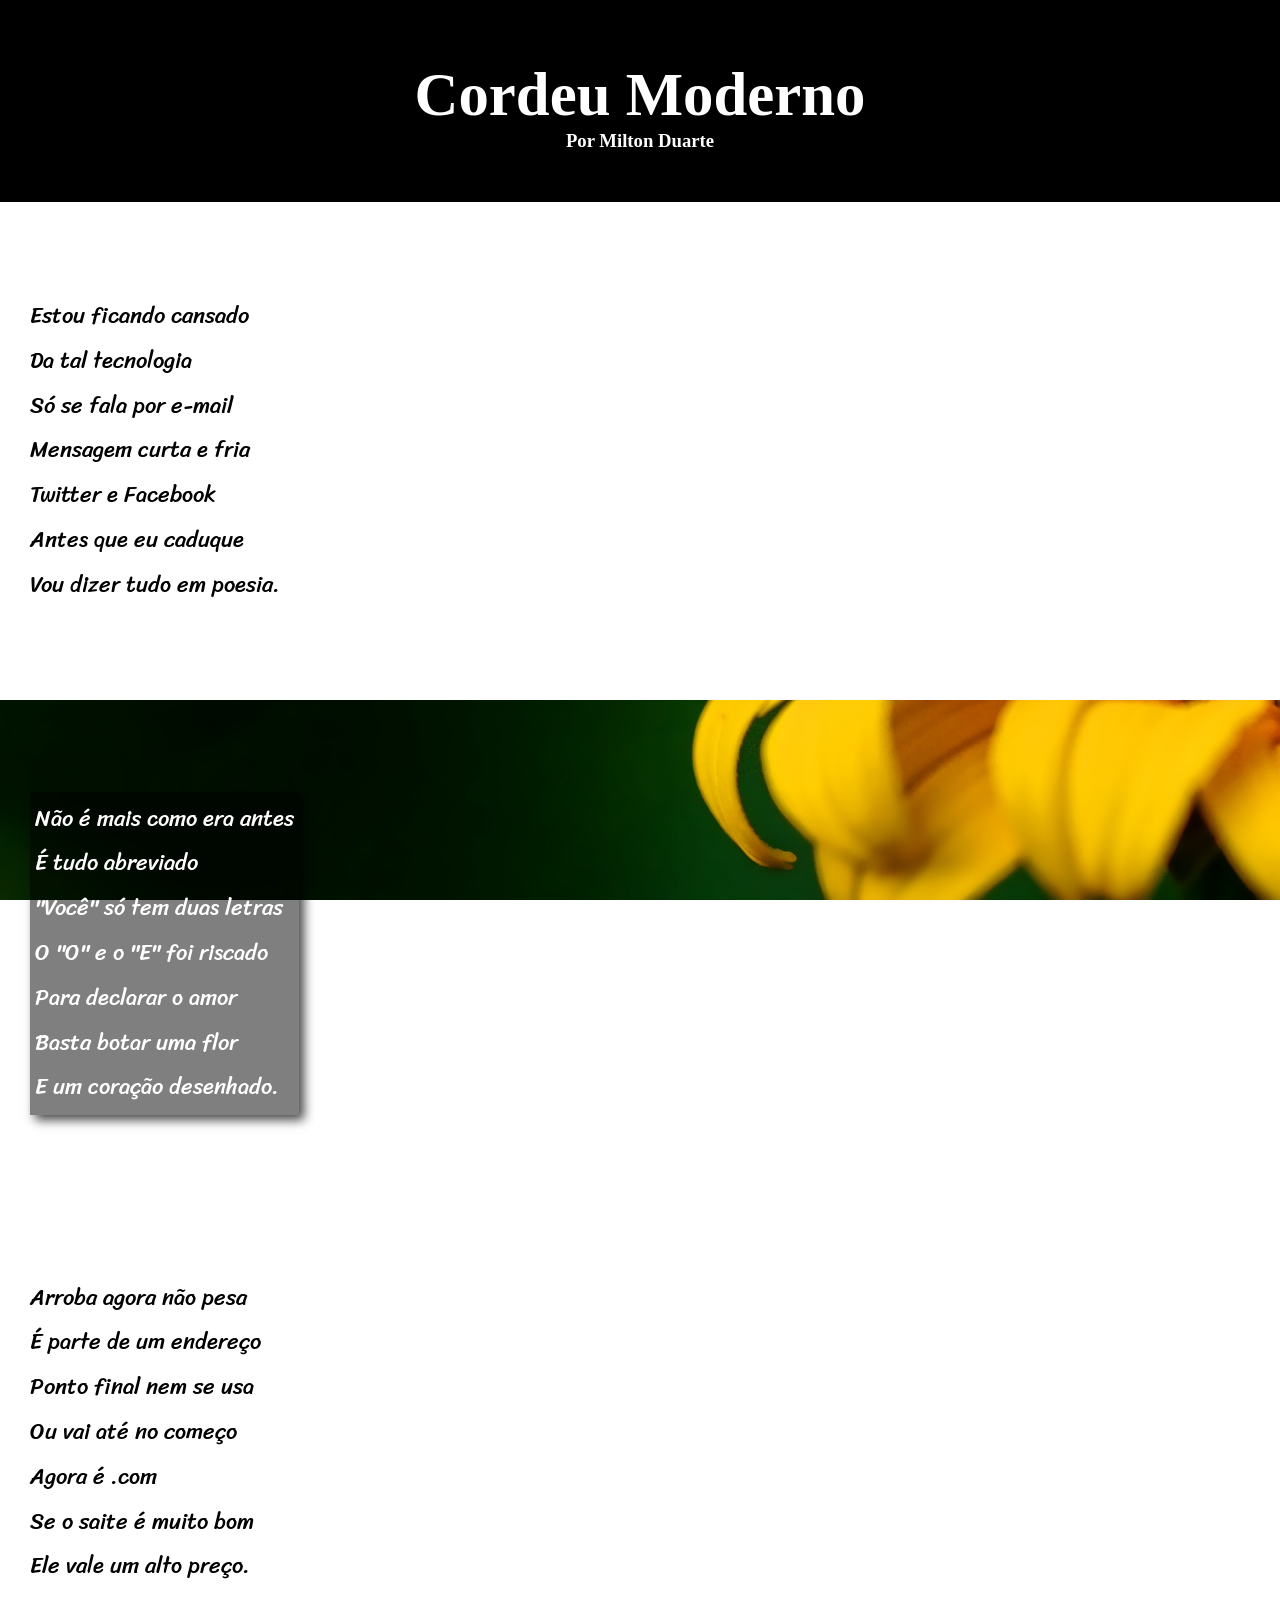
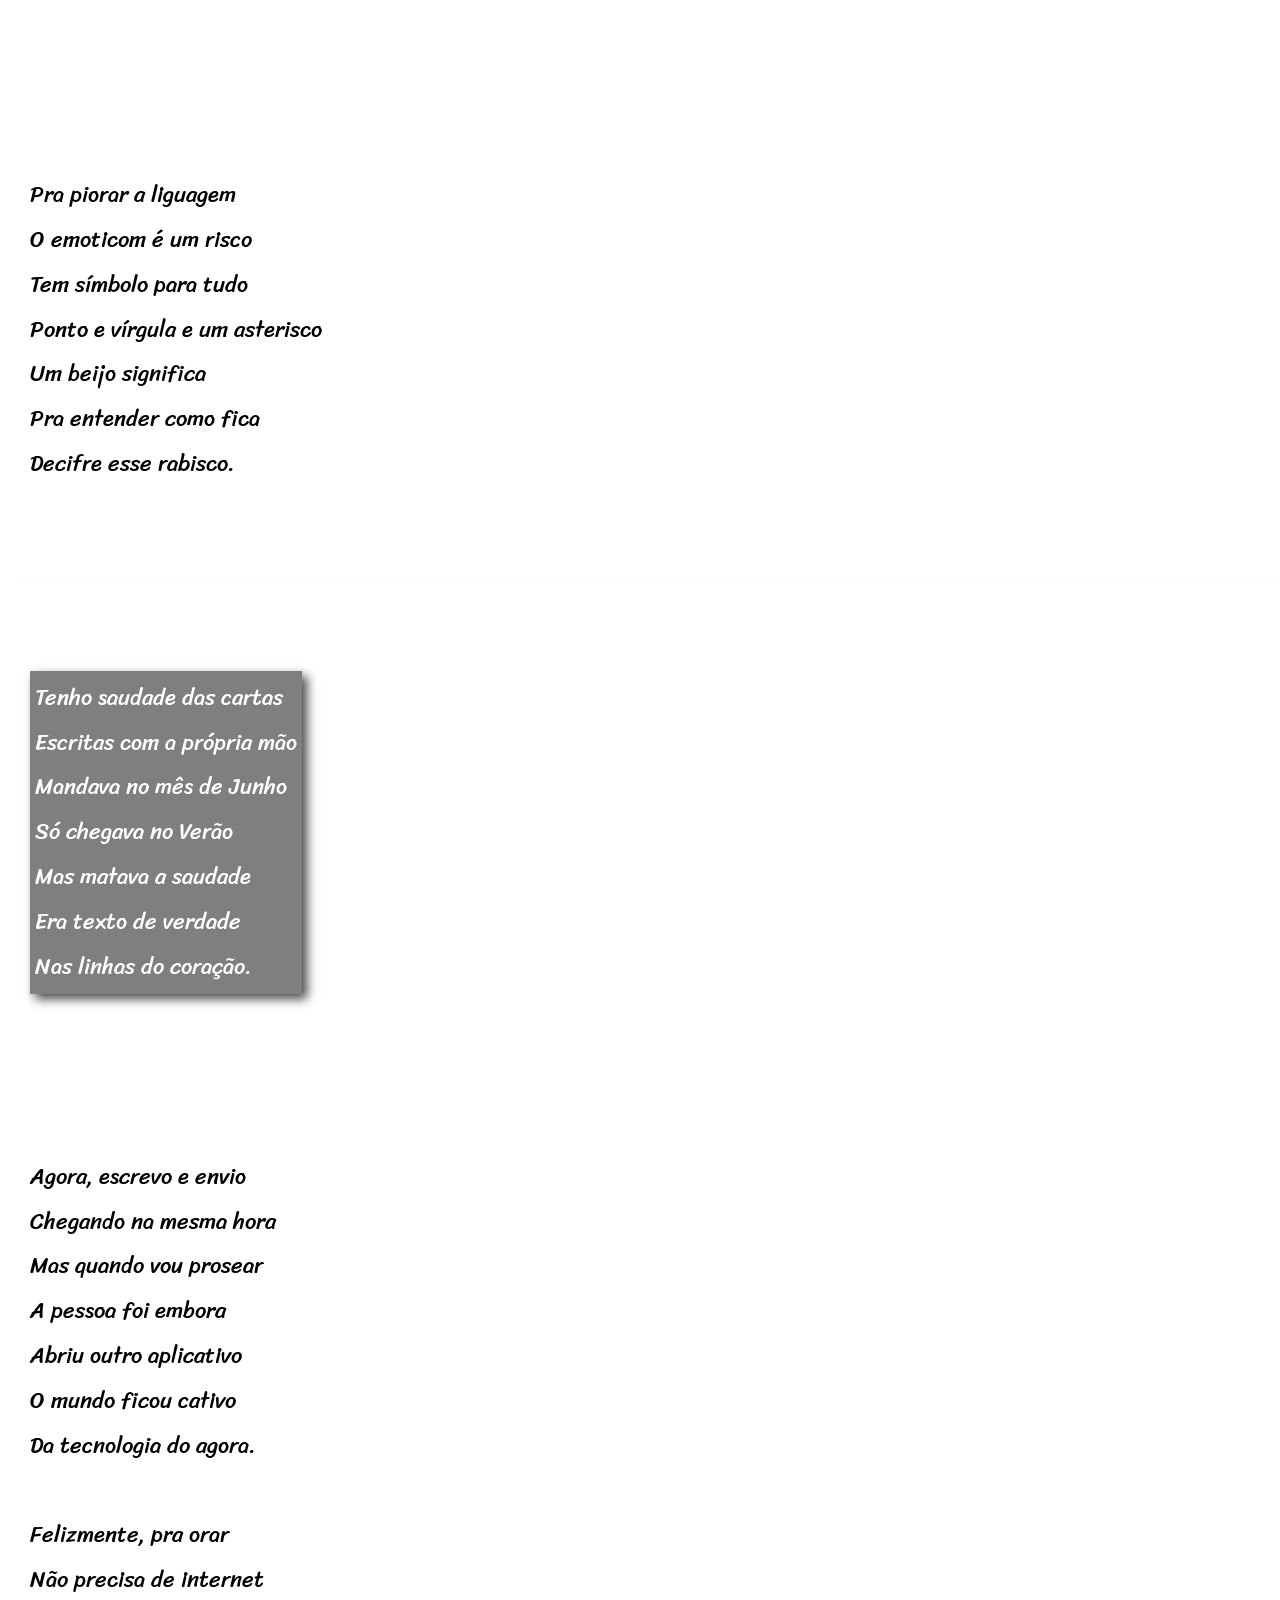
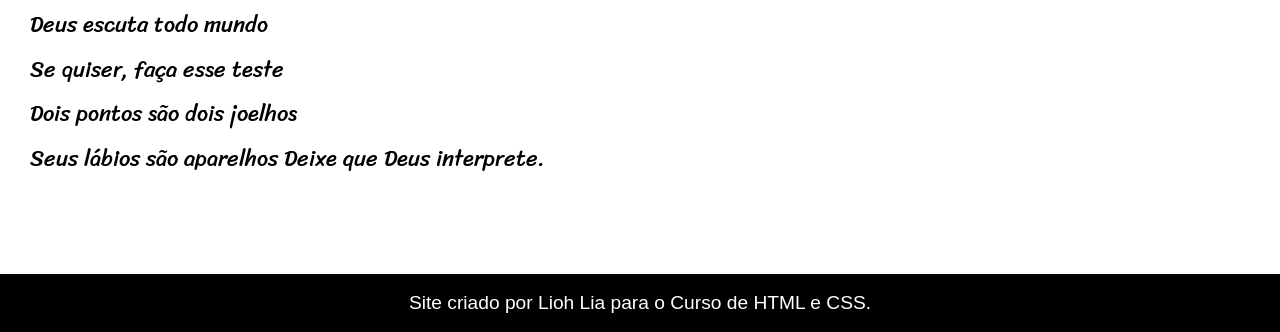
==== Desafios/dx12/index.html @ dc7f6979 "dx12" ====
<!DOCTYPE html>
<html lang="pt-br">
<head>
    <meta charset="UTF-8">
    <meta name="viewport" content="width=device-width, initial-scale=1.0">
    <title>Cordel</title>
    <style>
        * {
            margin: 0;
            padding: 0;
        }
        @font-face {
            font-family: 'PassionOne';
            src: url('fontes/PassionOne-bold.ttf')
            format('truetype'); 
        }
        @font-face {
            font-family: 'sriracha';
            src: url('fontes/Sriracha-Regular.ttf'); 
        }
        header {
            text-align: center;
            background-color: #000;
            color: #fff;
            padding: 60px 50px 50px 50px;
        }
        a {
            color: #fff;
            text-decoration: none;
        }
        a:hover {
            text-decoration: underline;
        }
        
        h1 {
            font-family: 'PassionOne';
            font-size: 3.8em;
        }

        p {
            font-family: 'sriracha';
            font-size: 1.4em;
            text-align: left;
            line-height: 2em;   
        }

        .normal {
            padding: 92px 0px 92px 30px;
            background-color: white;
            
        }
        .image {
            background-image: url('imagens/background001.jpg');
            background-size: cover;
            background-position: right top;
            padding: 92px 0px 92px 30px;
            background-attachment: fixed;
            background-repeat: no-repeat;
            height: 300px;
            box-shadow: 10px 10px 10px #0000006c;      
        }
        .image2 {
            background-image: url('imagens/background002.jpg');
            background-size: cover;
            background-position: bottom;
            padding: 92px 0px 92px 30px;
            background-attachment: fixed;
            background-repeat: no-repeat;
            height: 300px;
            box-shadow: 10px 10px 10px #0000006c;
        }
        .poesia {
            color: #fff;
            background-color: rgba(0, 0, 0, 0.5);
            padding: 5px;
            display: inline-block;
            box-shadow: 5px 5px 10px #000000b9;  
        }
        footer {
            background-color: #000;
            color: #fff;
        }
        footer p {
            text-align: center;
            padding: 10px;
            font-family: Arial, Helvetica, sans-serif;
            font-size: 1.2em;
        }
    </style>
</head>
<body>
    <header>
        <h1>Cordeu Moderno</h1>
        <h3>Por <a href="https://www.recantodasletras.com.br/poesias/3186743" target="_blank">Milton Duarte</a></h3>
    </header>
    

<main>
    <section class="normal">
        <p>
            Estou ficando cansado</br>
            Da tal tecnologia</br>
            Só se fala por e-mail</br>
            Mensagem curta e fria</br>
            Twitter e Facebook</br>
            Antes que eu caduque</br>
            Vou dizer tudo em poesia.</br>
        </p>
    </section>
    
    <section class="image">
        <p class="poesia">
            Não é mais como era antes</br>
            É tudo abreviado</br>
            "Você" só tem duas letras</br>
            O "O" e o "E" foi riscado</br>
            Para declarar o amor</br>
            Basta botar uma flor</br>
            E um coração desenhado.</br>
        </p>
    </section>
    
    <section class="normal">
        <p>
            Arroba agora não pesa</br>
            É parte de um endereço</br>
            Ponto final nem se usa</br>
            Ou vai até no começo</br>
            Agora é .com</br>
            Se o saite é muito bom</br>
            Ele vale um alto preço.</br>
        </p>
    </section>
    
    <section class="normal">
        <p>
            Pra piorar a liguagem</br>
            O emoticom é um risco</br>
            Tem símbolo para tudo</br>
            Ponto e vírgula e um asterisco</br>
            Um beijo significa</br>
            Pra entender como fica</br>
            Decifre esse rabisco.</br>
        </p>
    </section>

    <section class="image2">
        <p class="poesia">
             Tenho saudade das cartas</br>
            Escritas com a própria mão</br>
            Mandava no mês de Junho</br>
            Só chegava no Verão</br>
            Mas matava a saudade</br>
            Era texto de verdade</br>
            Nas linhas do coração.</br>
        </p>
    </section>
    
    <section class="normal">
        <p>
            Agora, escrevo e envio</br>
            Chegando na mesma hora</br>
            Mas quando vou prosear</br>
            A pessoa foi embora</br>
            Abriu outro aplicativo</br>
            O mundo ficou cativo</br>
            Da tecnologia do agora.</br>
            <br>
            Felizmente, pra orar</br>
            Não precisa de internet</br>
            Deus escuta todo mundo</br>
            Se quiser, faça esse teste</br>
            Dois pontos são dois joelhos</br>
            Seus lábios são aparelhos
            Deixe que Deus interprete.</br>
        </p>
    </section>
</main>
<footer>
    <p>Site criado por Lioh Lia para o Curso de HTML e CSS.</p>
</footer>
    
</body>
</html>
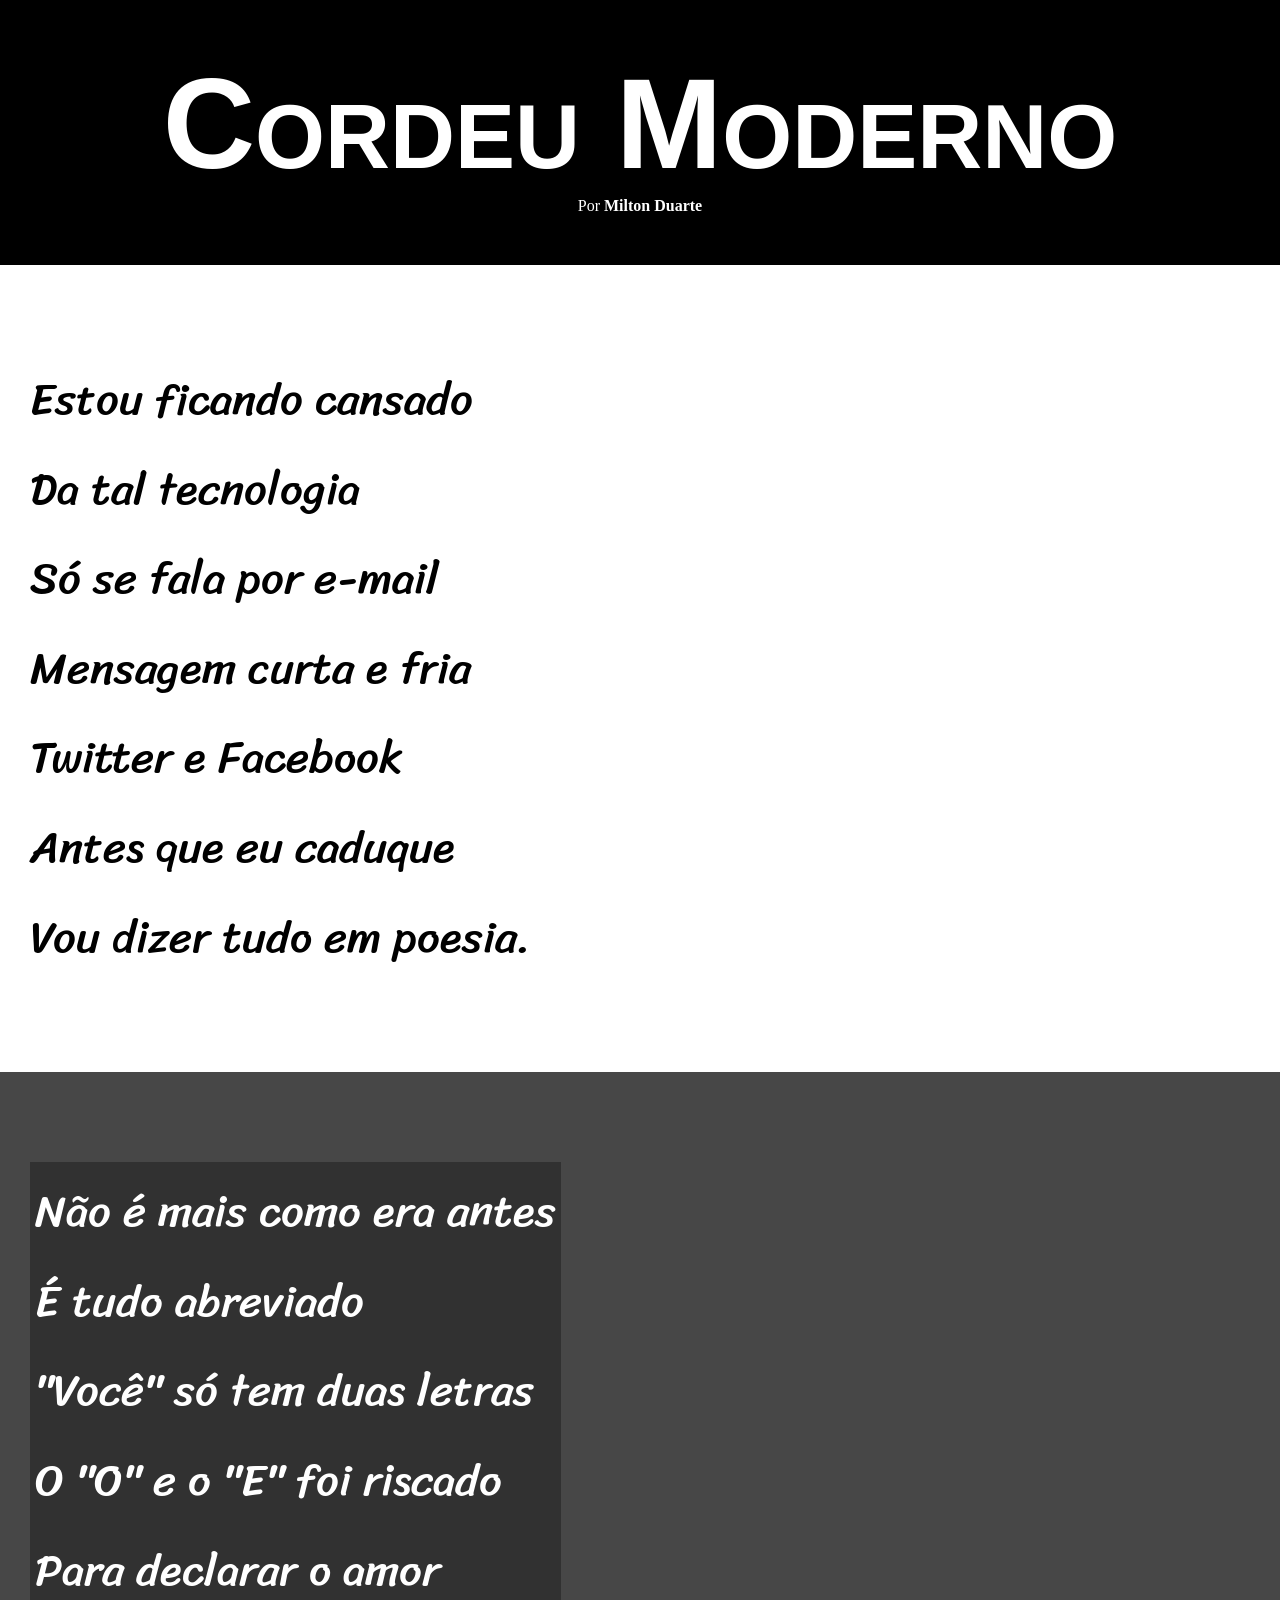
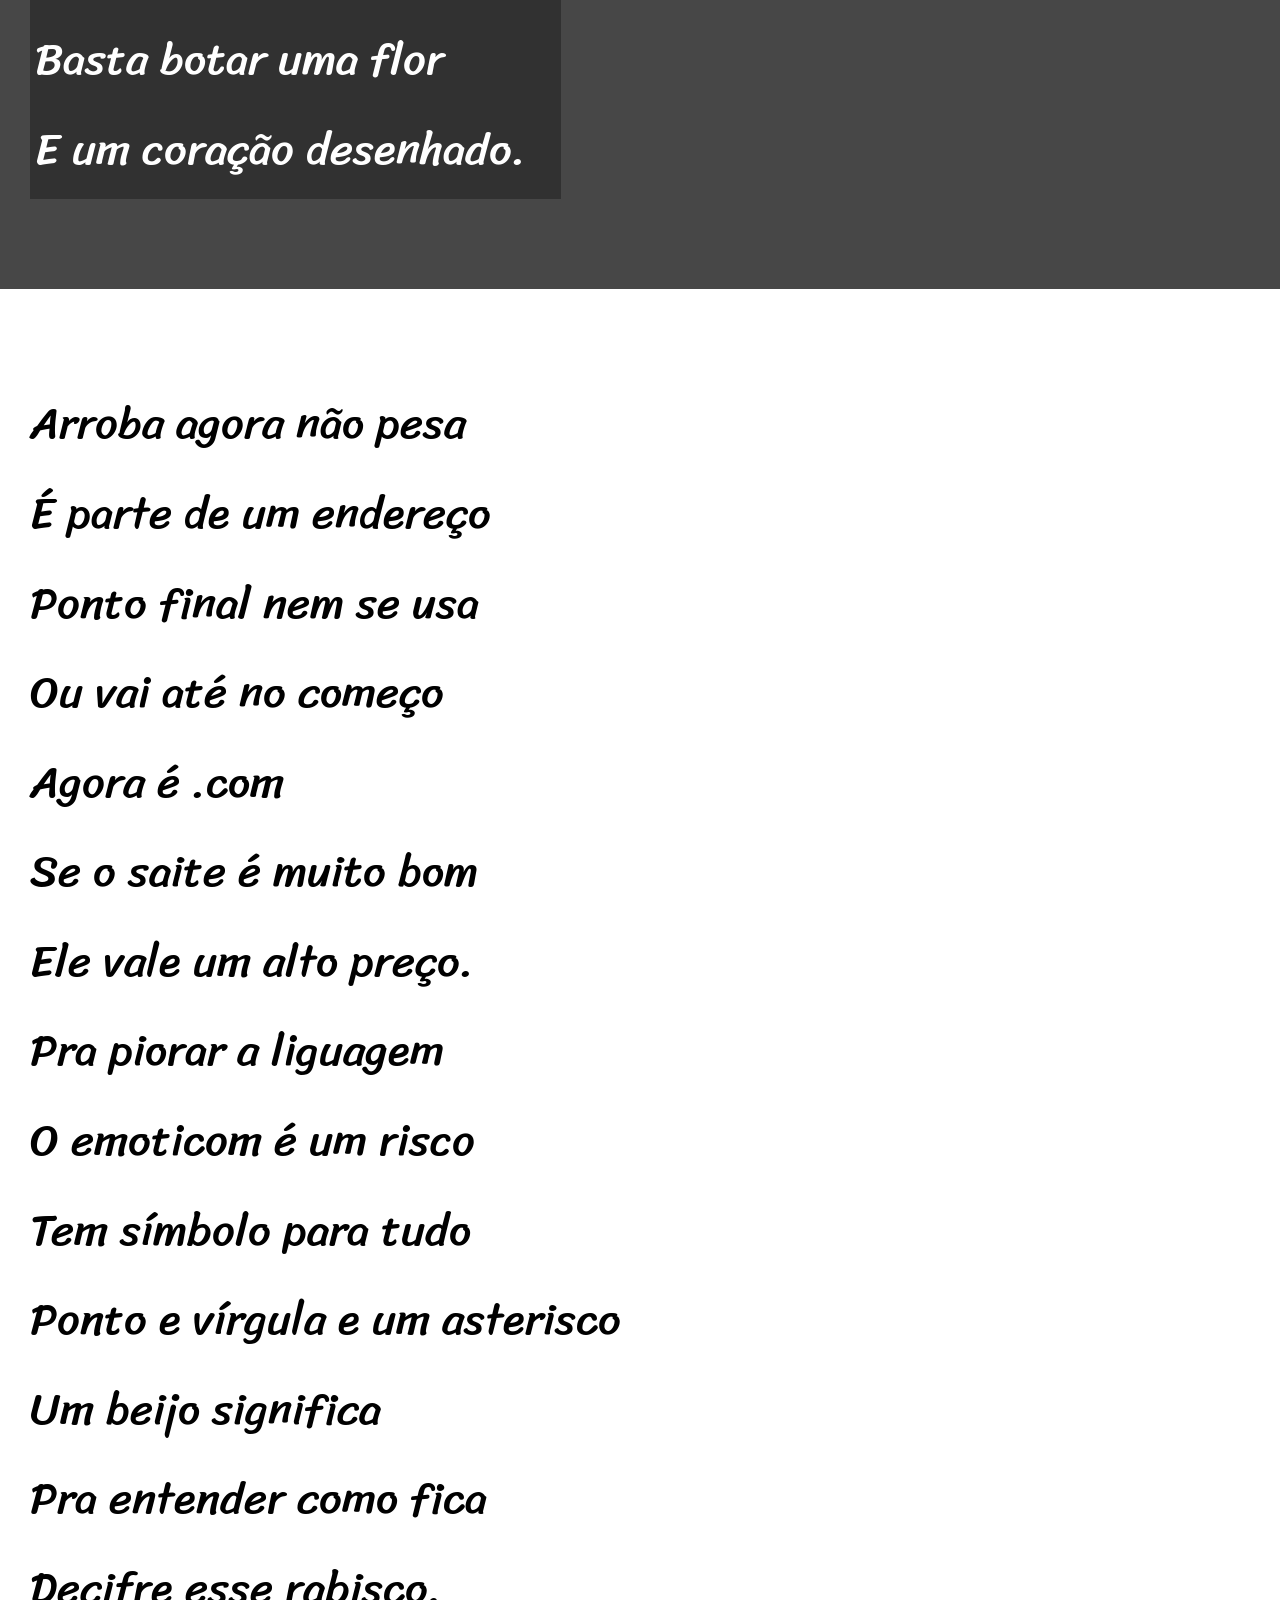
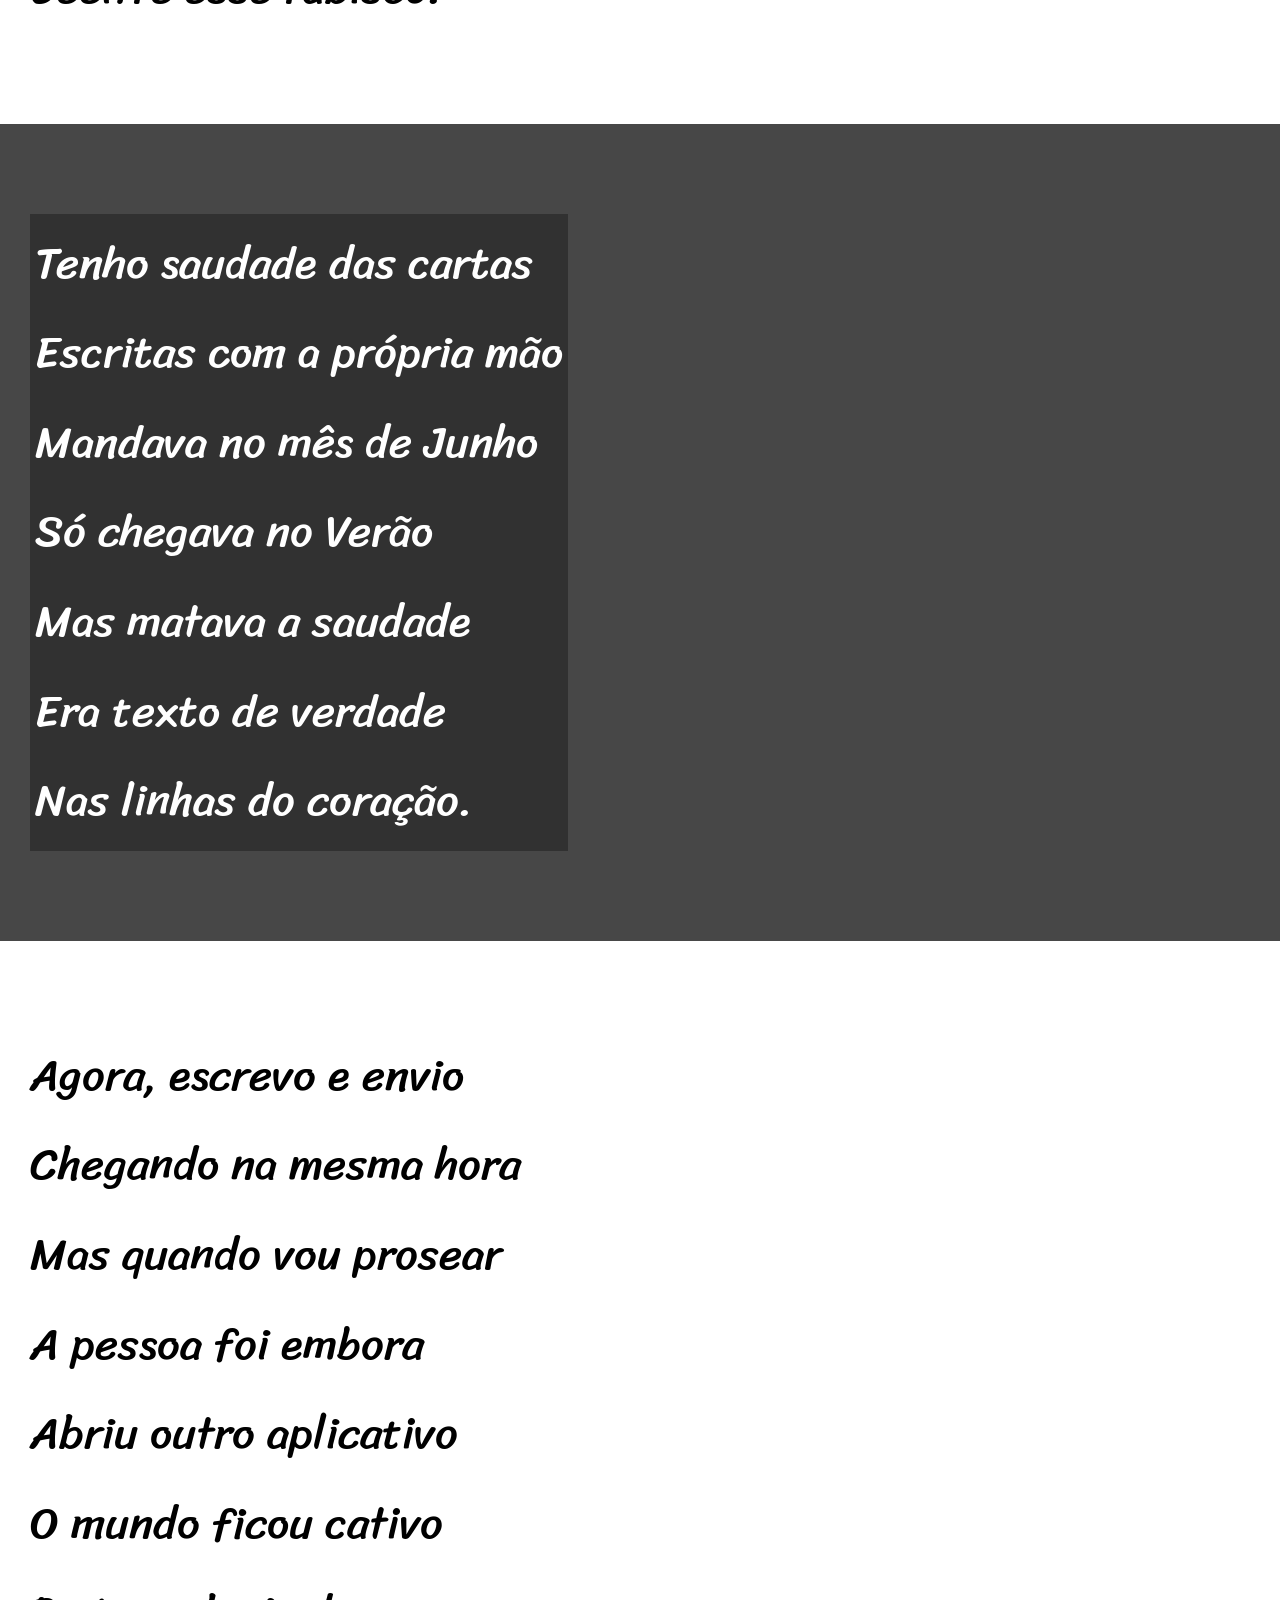
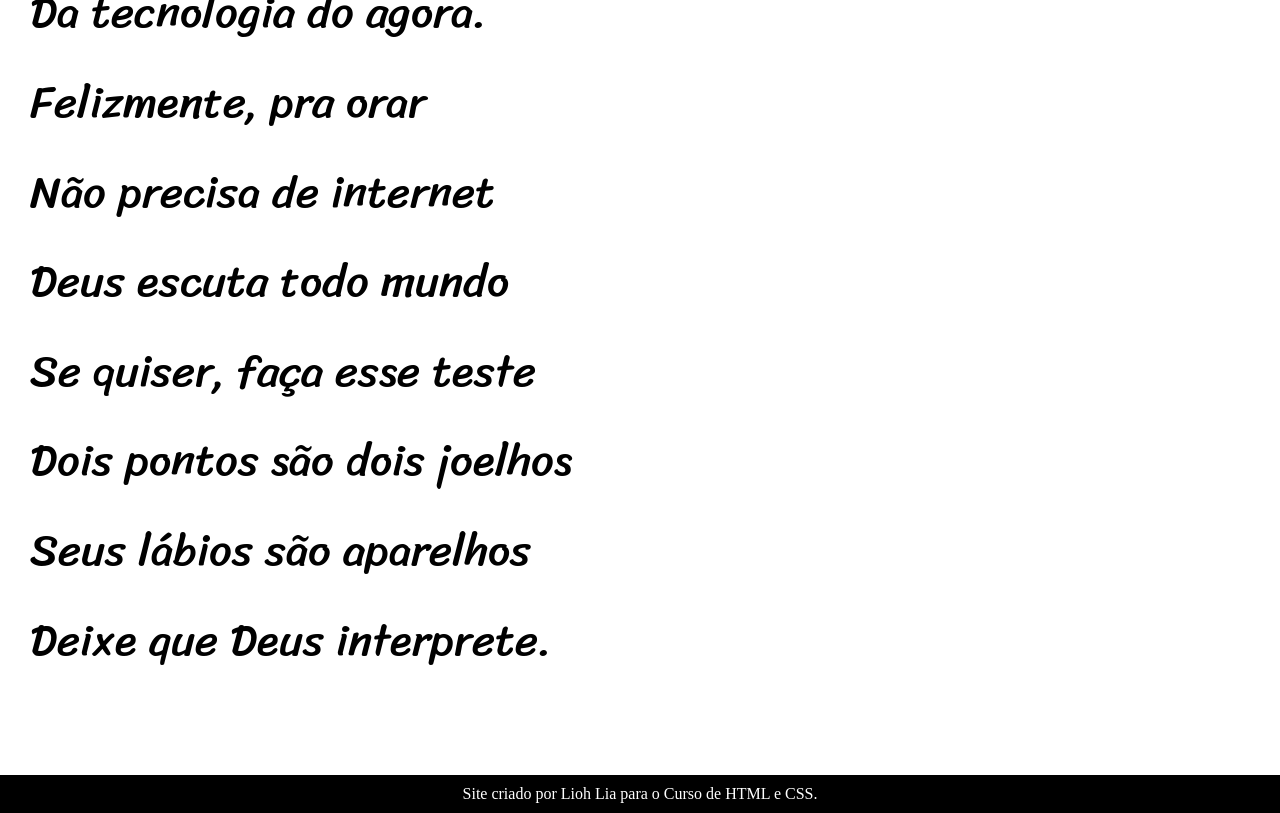
==== commit 51956224: "atualizacao de estilos" ====
--- a/Desafios/dx12/index.html
+++ b/Desafios/dx12/index.html
@@ -4,175 +4,92 @@
     <meta charset="UTF-8">
     <meta name="viewport" content="width=device-width, initial-scale=1.0">
     <title>Cordel</title>
-    <style>
-        * {
-            margin: 0;
-            padding: 0;
-        }
-        @font-face {
-            font-family: 'PassionOne';
-            src: url('fontes/PassionOne-bold.ttf')
-            format('truetype'); 
-        }
-        @font-face {
-            font-family: 'sriracha';
-            src: url('fontes/Sriracha-Regular.ttf'); 
-        }
-        header {
-            text-align: center;
-            background-color: #000;
-            color: #fff;
-            padding: 60px 50px 50px 50px;
-        }
-        a {
-            color: #fff;
-            text-decoration: none;
-        }
-        a:hover {
-            text-decoration: underline;
-        }
-        
-        h1 {
-            font-family: 'PassionOne';
-            font-size: 3.8em;
-        }
-
-        p {
-            font-family: 'sriracha';
-            font-size: 1.4em;
-            text-align: left;
-            line-height: 2em;   
-        }
-
-        .normal {
-            padding: 92px 0px 92px 30px;
-            background-color: white;
-            
-        }
-        .image {
-            background-image: url('imagens/background001.jpg');
-            background-size: cover;
-            background-position: right top;
-            padding: 92px 0px 92px 30px;
-            background-attachment: fixed;
-            background-repeat: no-repeat;
-            height: 300px;
-            box-shadow: 10px 10px 10px #0000006c;      
-        }
-        .image2 {
-            background-image: url('imagens/background002.jpg');
-            background-size: cover;
-            background-position: bottom;
-            padding: 92px 0px 92px 30px;
-            background-attachment: fixed;
-            background-repeat: no-repeat;
-            height: 300px;
-            box-shadow: 10px 10px 10px #0000006c;
-        }
-        .poesia {
-            color: #fff;
-            background-color: rgba(0, 0, 0, 0.5);
-            padding: 5px;
-            display: inline-block;
-            box-shadow: 5px 5px 10px #000000b9;  
-        }
-        footer {
-            background-color: #000;
-            color: #fff;
-        }
-        footer p {
-            text-align: center;
-            padding: 10px;
-            font-family: Arial, Helvetica, sans-serif;
-            font-size: 1.2em;
-        }
-    </style>
+    <link rel="stylesheet" href="estilo/style.css">
 </head>
 <body>
     <header>
         <h1>Cordeu Moderno</h1>
-        <h3>Por <a href="https://www.recantodasletras.com.br/poesias/3186743" target="_blank">Milton Duarte</a></h3>
+        <p>Por <a href="https://www.recantodasletras.com.br/poesias/3186743" target="_blank">Milton Duarte</a></p>
     </header>
-    
 
 <main>
     <section class="normal">
         <p>
-            Estou ficando cansado</br>
-            Da tal tecnologia</br>
-            Só se fala por e-mail</br>
-            Mensagem curta e fria</br>
-            Twitter e Facebook</br>
-            Antes que eu caduque</br>
-            Vou dizer tudo em poesia.</br>
+            Estou ficando cansado<br>
+            Da tal tecnologia<br>
+            Só se fala por e-mail<br>
+            Mensagem curta e fria<br>
+            Twitter e Facebook<br>
+            Antes que eu caduque<br>
+            Vou dizer tudo em poesia.
         </p>
     </section>
     
-    <section class="image">
-        <p class="poesia">
-            Não é mais como era antes</br>
-            É tudo abreviado</br>
-            "Você" só tem duas letras</br>
-            O "O" e o "E" foi riscado</br>
-            Para declarar o amor</br>
-            Basta botar uma flor</br>
-            E um coração desenhado.</br>
+    <section class="imagem">
+        <p>
+            Não é mais como era antes<br>
+            É tudo abreviado<br>
+            "Você" só tem duas letras<br>
+            O "O" e o "E" foi riscado<br>
+            Para declarar o amor<br>
+            Basta botar uma flor<br>
+            E um coração desenhado.
         </p>
     </section>
     
     <section class="normal">
         <p>
-            Arroba agora não pesa</br>
-            É parte de um endereço</br>
-            Ponto final nem se usa</br>
-            Ou vai até no começo</br>
-            Agora é .com</br>
-            Se o saite é muito bom</br>
-            Ele vale um alto preço.</br>
+            Arroba agora não pesa<br>
+            É parte de um endereço<br>
+            Ponto final nem se usa<br>
+            Ou vai até no começo<br>
+            Agora é .com<br>
+            Se o saite é muito bom<br>
+            Ele vale um alto preço. <br>
+        </p>
+
+        <p>
+            Pra piorar a liguagem<br>
+            O emoticom é um risco<br>
+            Tem símbolo para tudo<br>
+            Ponto e vírgula e um asterisco<br>
+            Um beijo significa<br>
+            Pra entender como fica<br>
+            Decifre esse rabisco.
+        </p>
+    </section>
+
+    <section class="imagem">
+        <p>
+             Tenho saudade das cartas<br>
+            Escritas com a própria mão<br>
+            Mandava no mês de Junho<br>
+            Só chegava no Verão<br>
+            Mas matava a saudade<br>
+            Era texto de verdade<br>
+            Nas linhas do coração.
         </p>
     </section>
     
     <section class="normal">
         <p>
-            Pra piorar a liguagem</br>
-            O emoticom é um risco</br>
-            Tem símbolo para tudo</br>
-            Ponto e vírgula e um asterisco</br>
-            Um beijo significa</br>
-            Pra entender como fica</br>
-            Decifre esse rabisco.</br>
+            Agora, escrevo e envio<br>
+            Chegando na mesma hora<br>
+            Mas quando vou prosear<br>
+            A pessoa foi embora<br>
+            Abriu outro aplicativo<br>
+            O mundo ficou cativo<br>
+            Da tecnologia do agora.<br>
         </p>
-    </section>
 
-    <section class="image2">
-        <p class="poesia">
-             Tenho saudade das cartas</br>
-            Escritas com a própria mão</br>
-            Mandava no mês de Junho</br>
-            Só chegava no Verão</br>
-            Mas matava a saudade</br>
-            Era texto de verdade</br>
-            Nas linhas do coração.</br>
-        </p>
-    </section>
-    
-    <section class="normal">
         <p>
-            Agora, escrevo e envio</br>
-            Chegando na mesma hora</br>
-            Mas quando vou prosear</br>
-            A pessoa foi embora</br>
-            Abriu outro aplicativo</br>
-            O mundo ficou cativo</br>
-            Da tecnologia do agora.</br>
-            <br>
-            Felizmente, pra orar</br>
-            Não precisa de internet</br>
-            Deus escuta todo mundo</br>
-            Se quiser, faça esse teste</br>
-            Dois pontos são dois joelhos</br>
-            Seus lábios são aparelhos
-            Deixe que Deus interprete.</br>
+            Felizmente, pra orar<br>
+            Não precisa de internet<br>
+            Deus escuta todo mundo<br>
+            Se quiser, faça esse teste<br>
+            Dois pontos são dois joelhos<br>
+            Seus lábios são aparelhos <br>
+            Deixe que Deus interprete.
         </p>
     </section>
 </main>
--- a/Desafios/dx12/estilo/style.css
+++ b/Desafios/dx12/estilo/style.css
@@ -0,0 +1,69 @@
+@charset "UTF-8";
+
+@font-face {
+    font-family: 'PassionOne';
+    src: url('../fontes/PassionOne-bold.ttf')
+    format('truetype'); 
+}
+@font-face {
+    font-family: 'sriracha';
+    src: url('../fontes/Sriracha-Regular.ttf'); 
+}
+* {
+    margin: 0;
+    padding: 0;
+}
+html, body {
+    min-height: 100vh;
+    background-color: lightgray;
+}
+header {
+    background-color: #000;
+    color: #fff;
+    text-align: center;
+}
+header h1 {
+    padding-top: 50px;
+    font-variant: small-caps;
+    font-family: passionone, sans-serif;
+    font-size: 10vw;   
+}
+header p {
+    padding-bottom: 50px;
+}
+a {
+    color: #fff;
+    text-decoration: none;
+    font-weight: bolder;
+}
+a:hover {
+    text-decoration: underline;
+}
+section {
+    padding-top: 10vh;
+    padding-bottom: 10vh;
+    line-height: 2em;
+    padding-left: 30px;
+    font-family: sriracha, sans-serif;
+    font-size: 3.5vw;
+}
+
+section.normal {
+    background-color: #fff;
+}
+section.imagem {
+    background-color: #000000a9;
+    color: #fff;
+}
+section.imagem p {
+    display: inline-block;
+    padding: 5px;
+    background-color: #00000050;
+    
+}
+footer {
+    background-color: #000;
+    color: #fff;
+    text-align: center;
+    padding: 10px;
+}
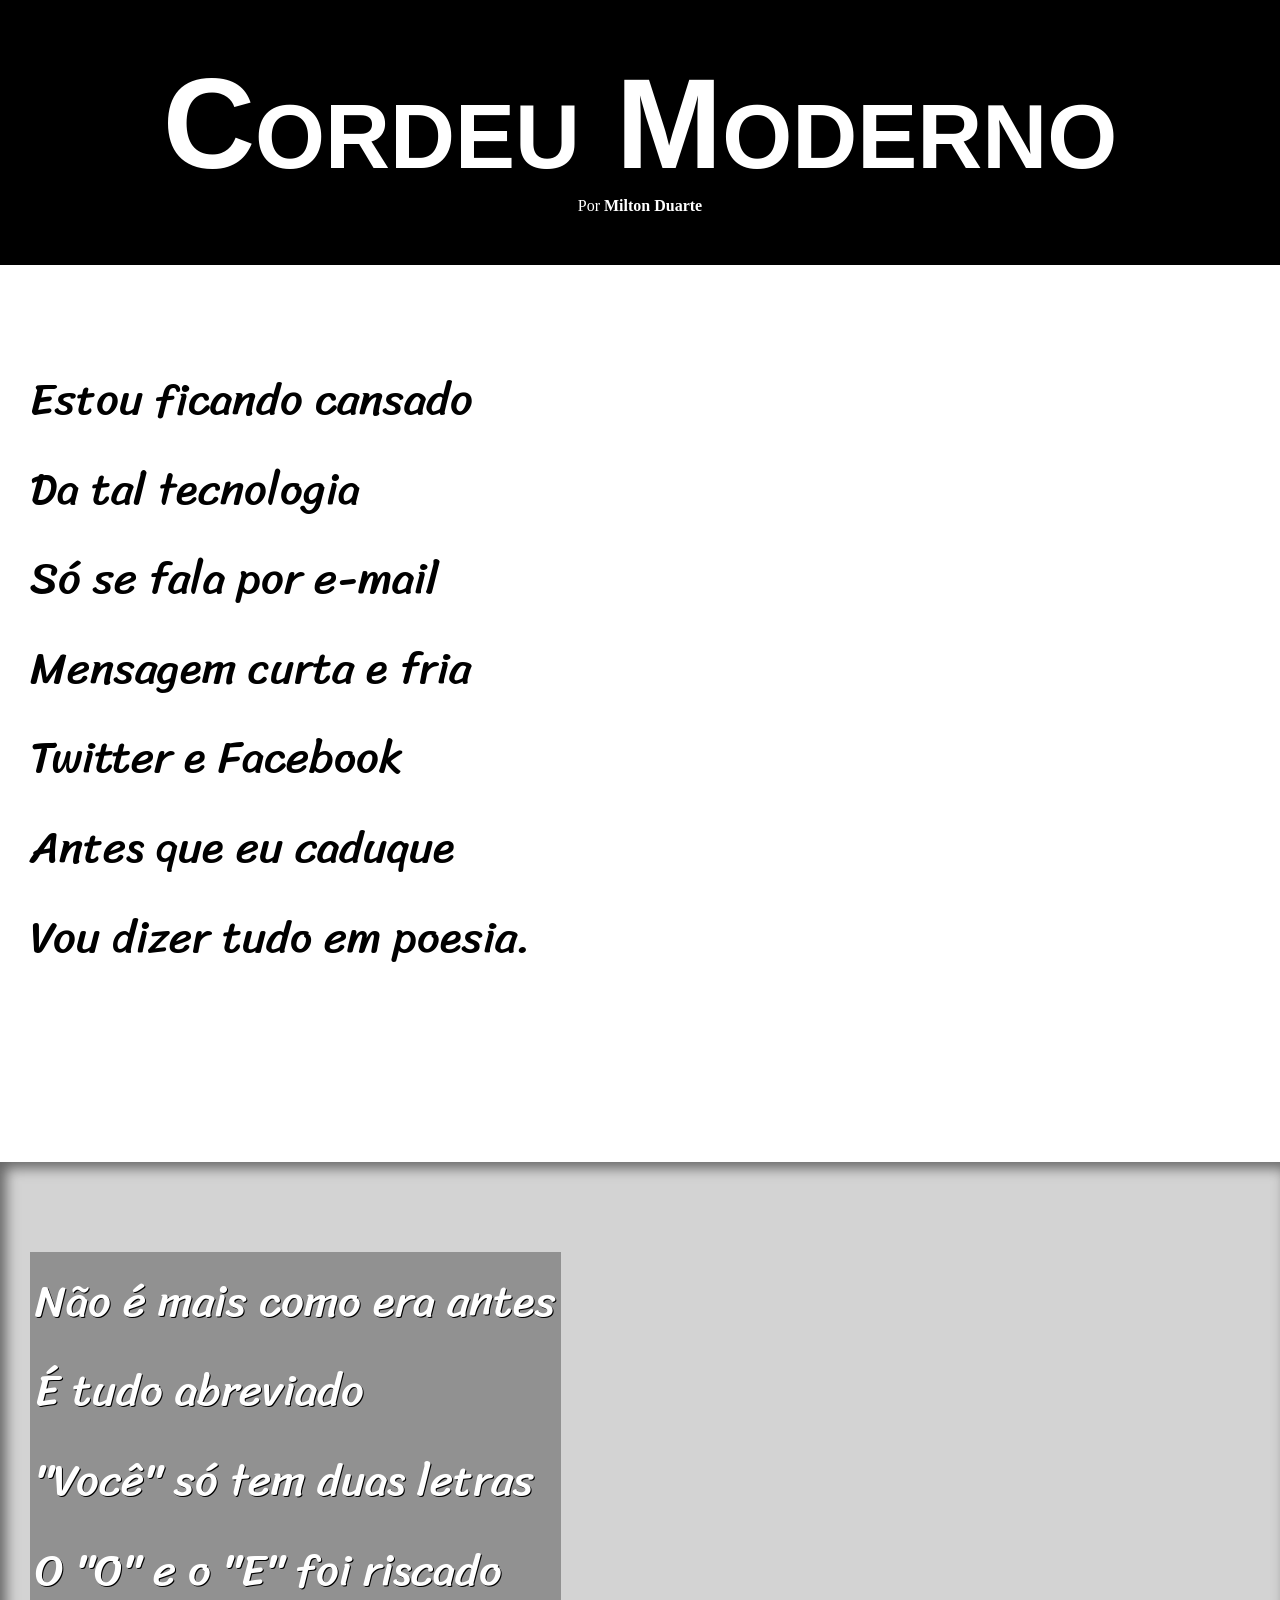
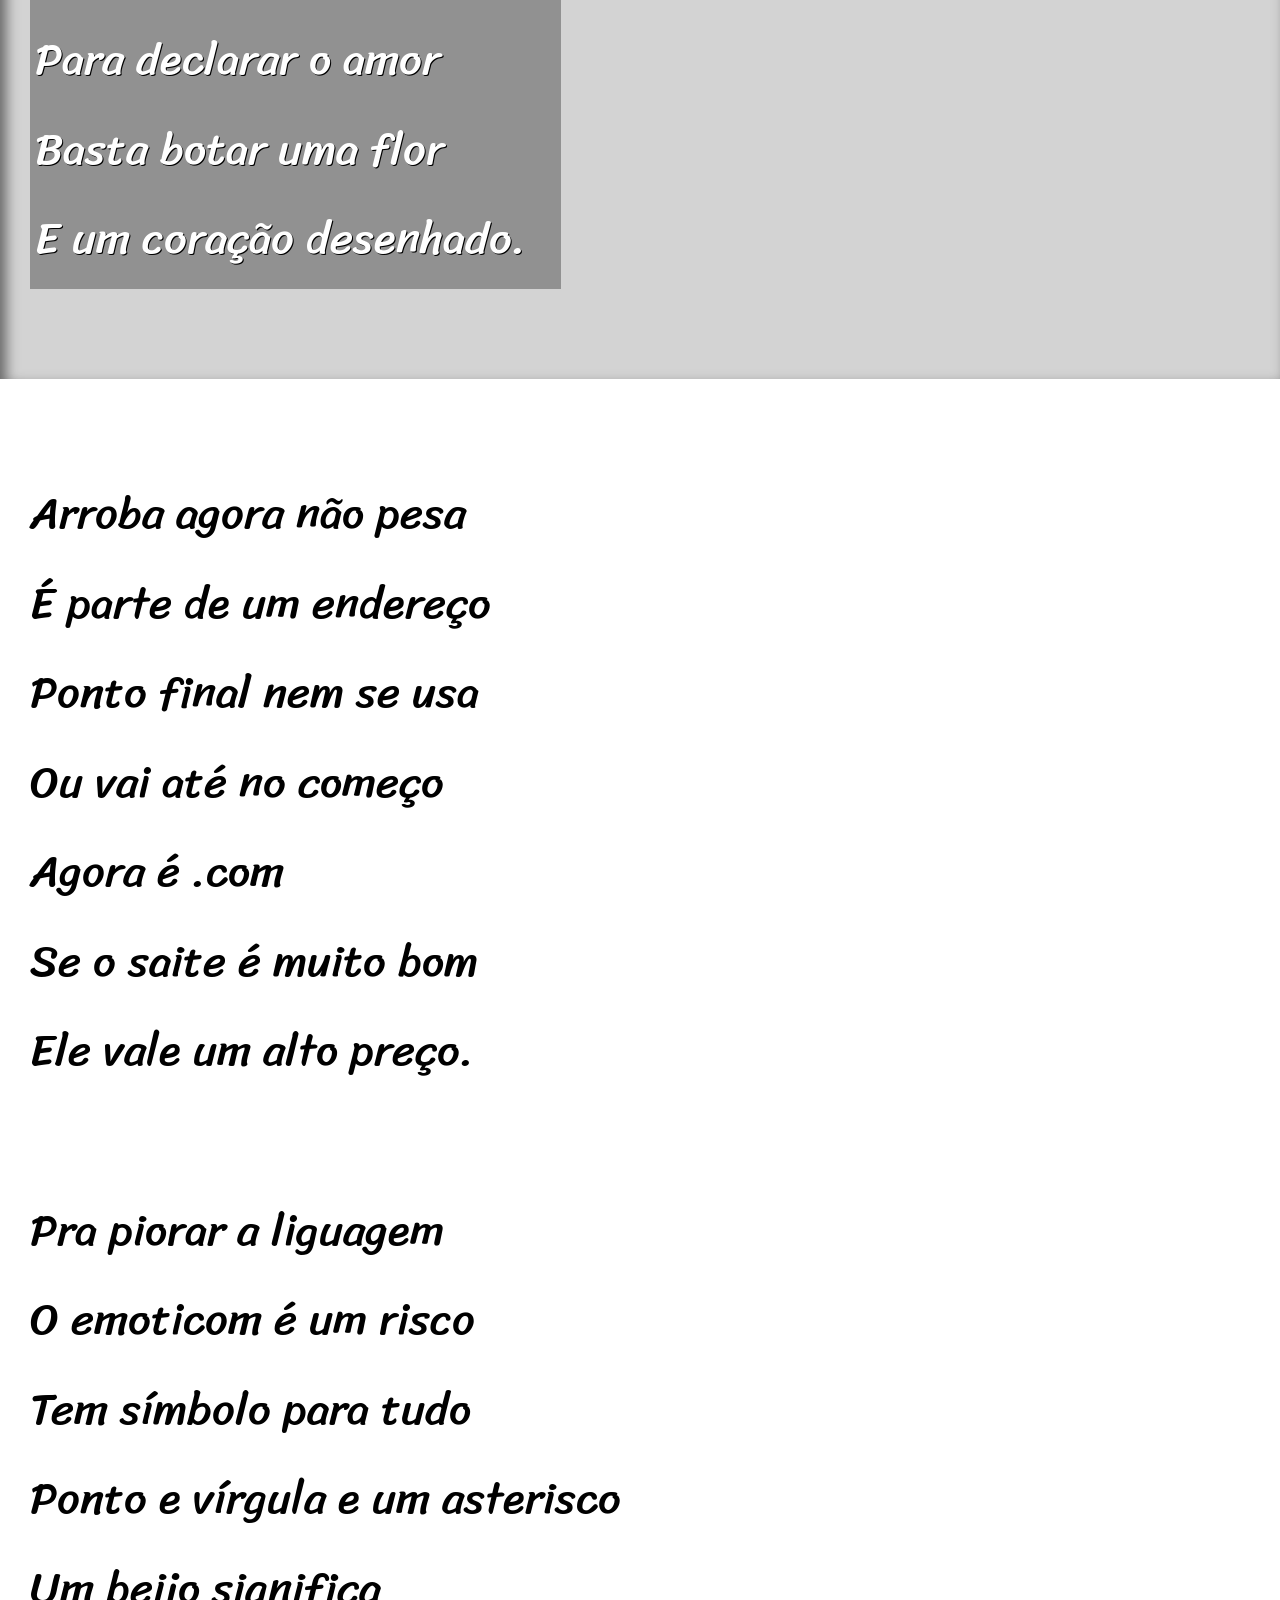
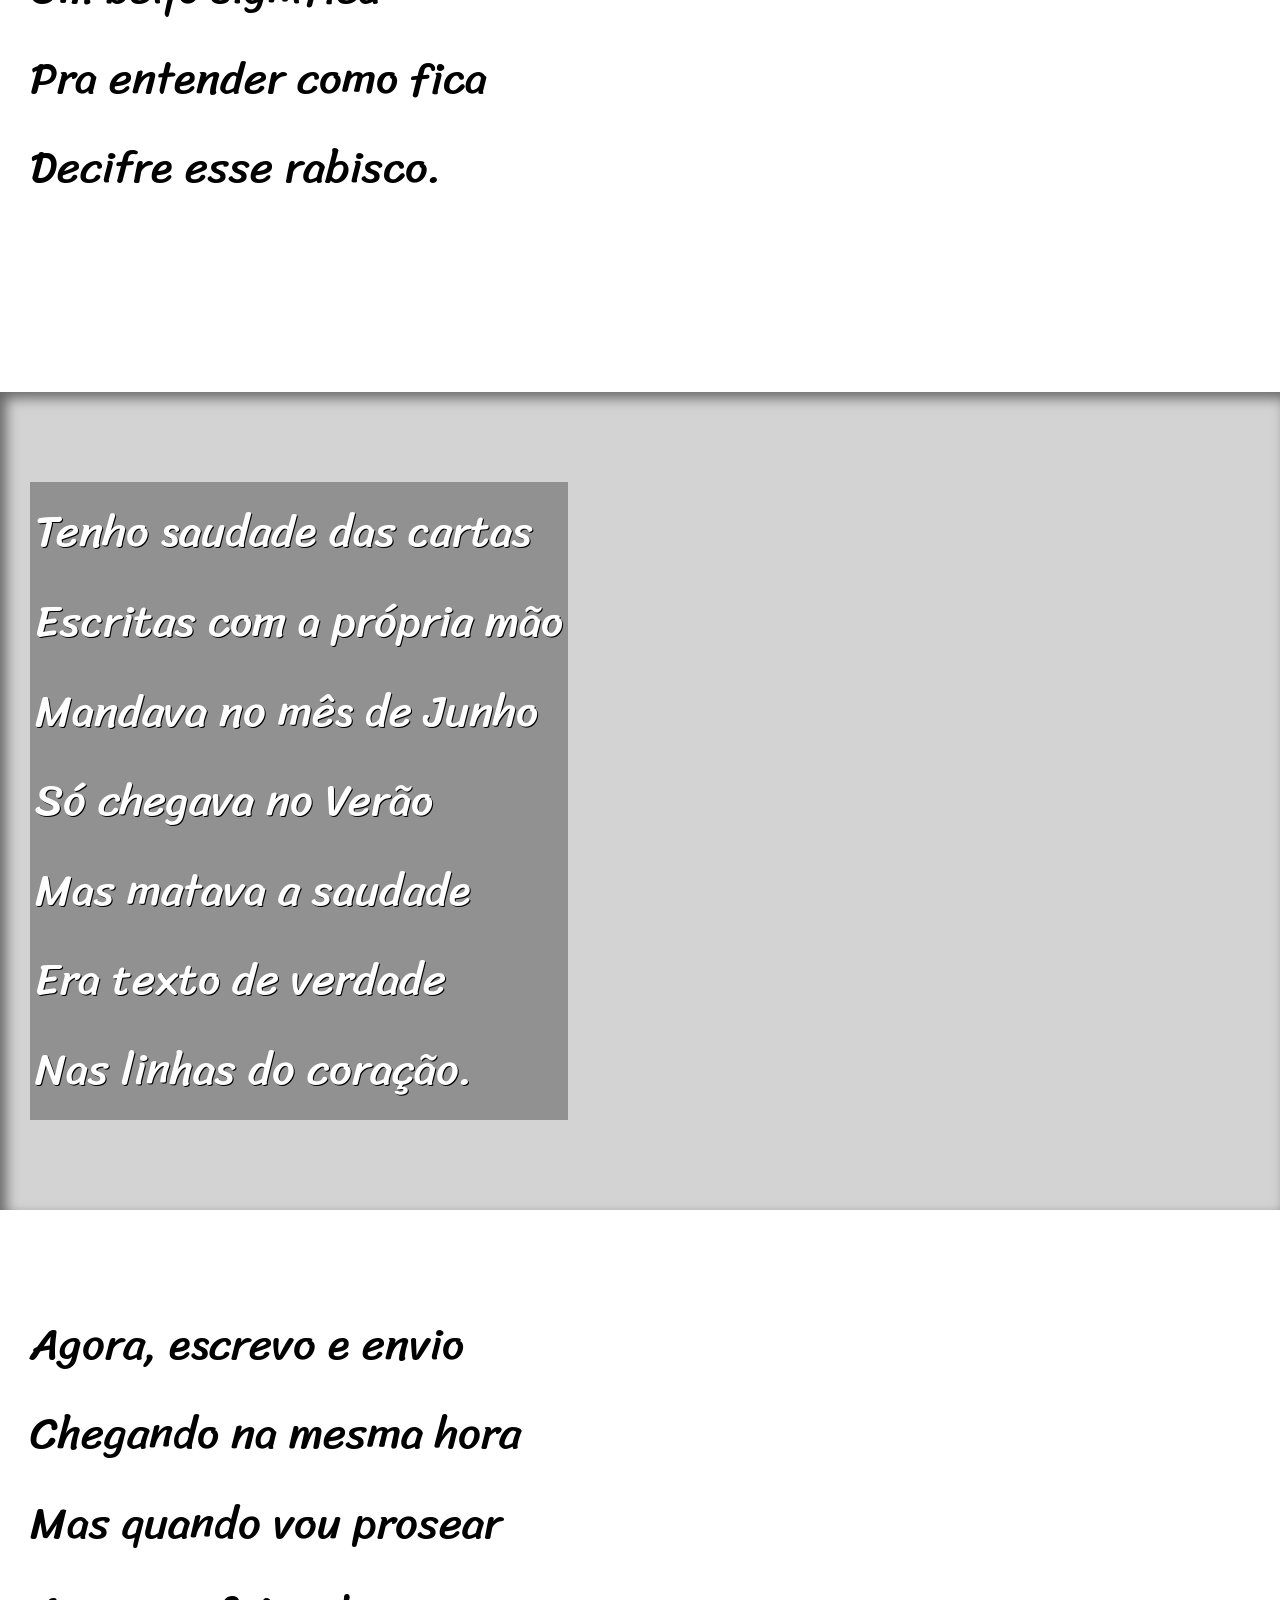
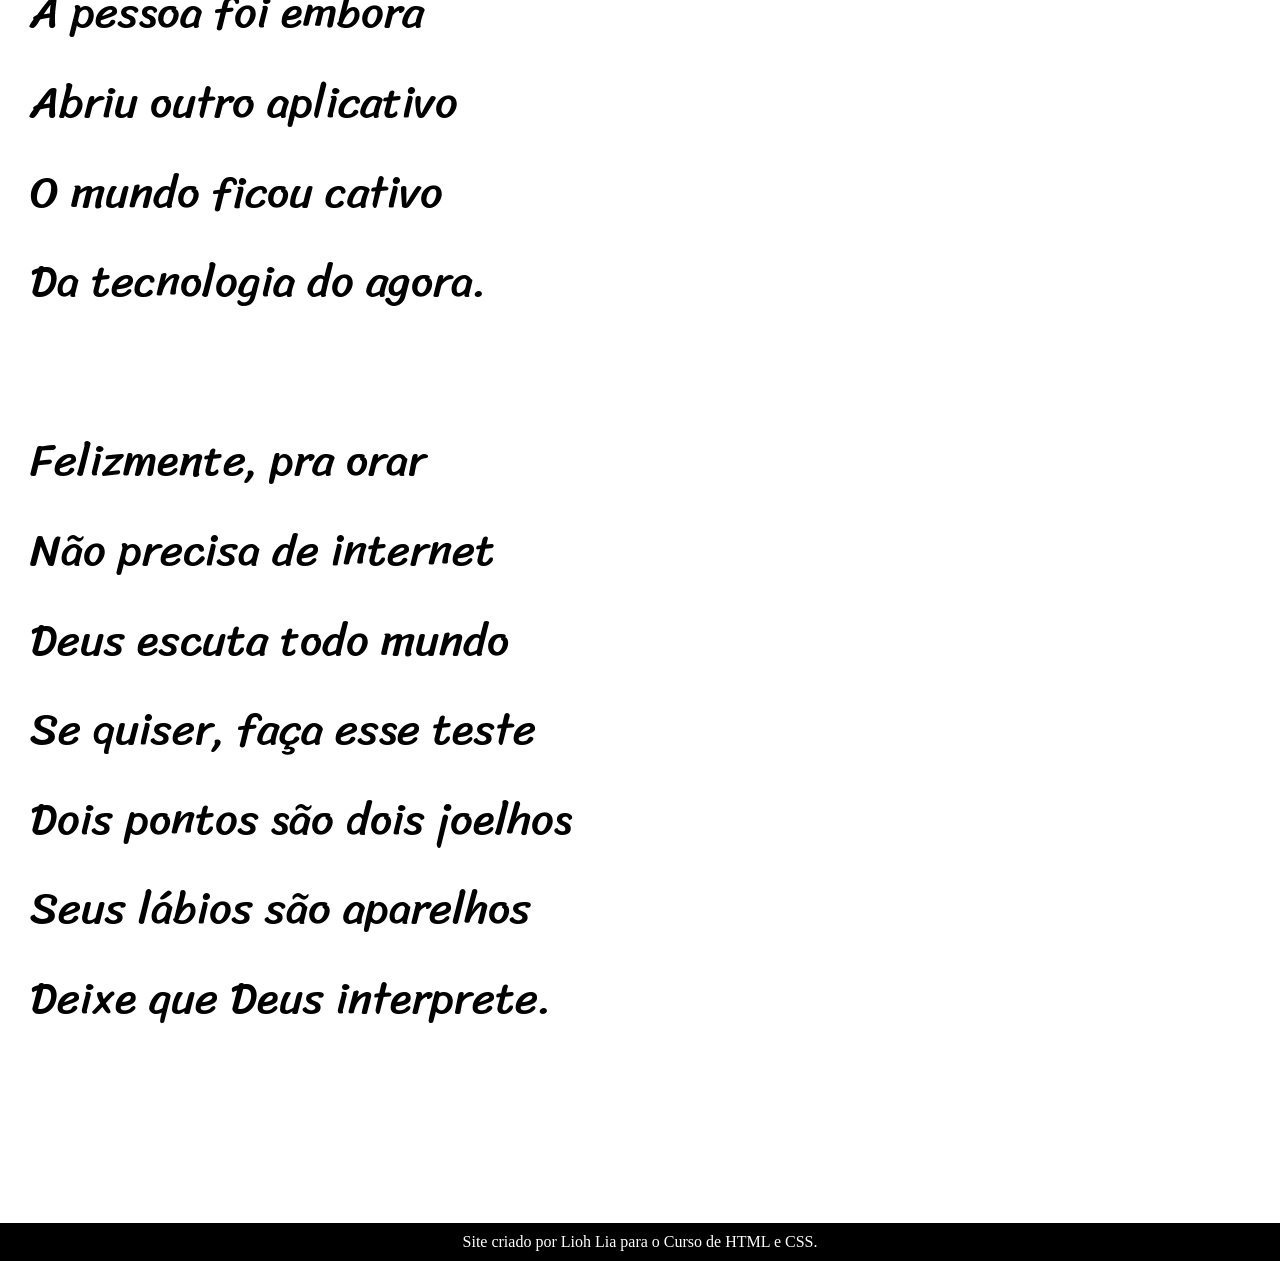
==== commit ae49f3de: "projeto milto duarte" ====
--- a/Desafios/dx12/index.html
+++ b/Desafios/dx12/index.html
@@ -25,7 +25,7 @@
         </p>
     </section>
     
-    <section class="imagem">
+    <section class="imagem" id="img01">
         <p>
             Não é mais como era antes<br>
             É tudo abreviado<br>
@@ -59,7 +59,7 @@
         </p>
     </section>
 
-    <section class="imagem">
+    <section class="imagem" id="img02">
         <p>
              Tenho saudade das cartas<br>
             Escritas com a própria mão<br>
--- a/Desafios/dx12/estilo/style.css
+++ b/Desafios/dx12/estilo/style.css
@@ -47,6 +47,9 @@
     font-family: sriracha, sans-serif;
     font-size: 3.5vw;
 }
+section p {
+    padding-bottom: 2em;
+}
 
 section.normal {
     background-color: #fff;
@@ -54,12 +57,24 @@
 section.imagem {
     background-color: #000000a9;
     color: #fff;
+    box-shadow: inset 6px 6px 13px rgba(0, 0, 0, 0.521);
+    background-attachment: fixed;
 }
 section.imagem p {
     display: inline-block;
     padding: 5px;
     background-color: #00000050;
-    
+    text-shadow: 1px 1px 0px #000;
+   
+}
+#img01 {
+    background-image: url('../imagens/background001.jpg');
+    background-size: cover;
+    background-position: right center;
+}
+#img02 {
+    background-image: url('../imagens/background002.jpg');
+    background-size: cover;
 }
 footer {
     background-color: #000;
